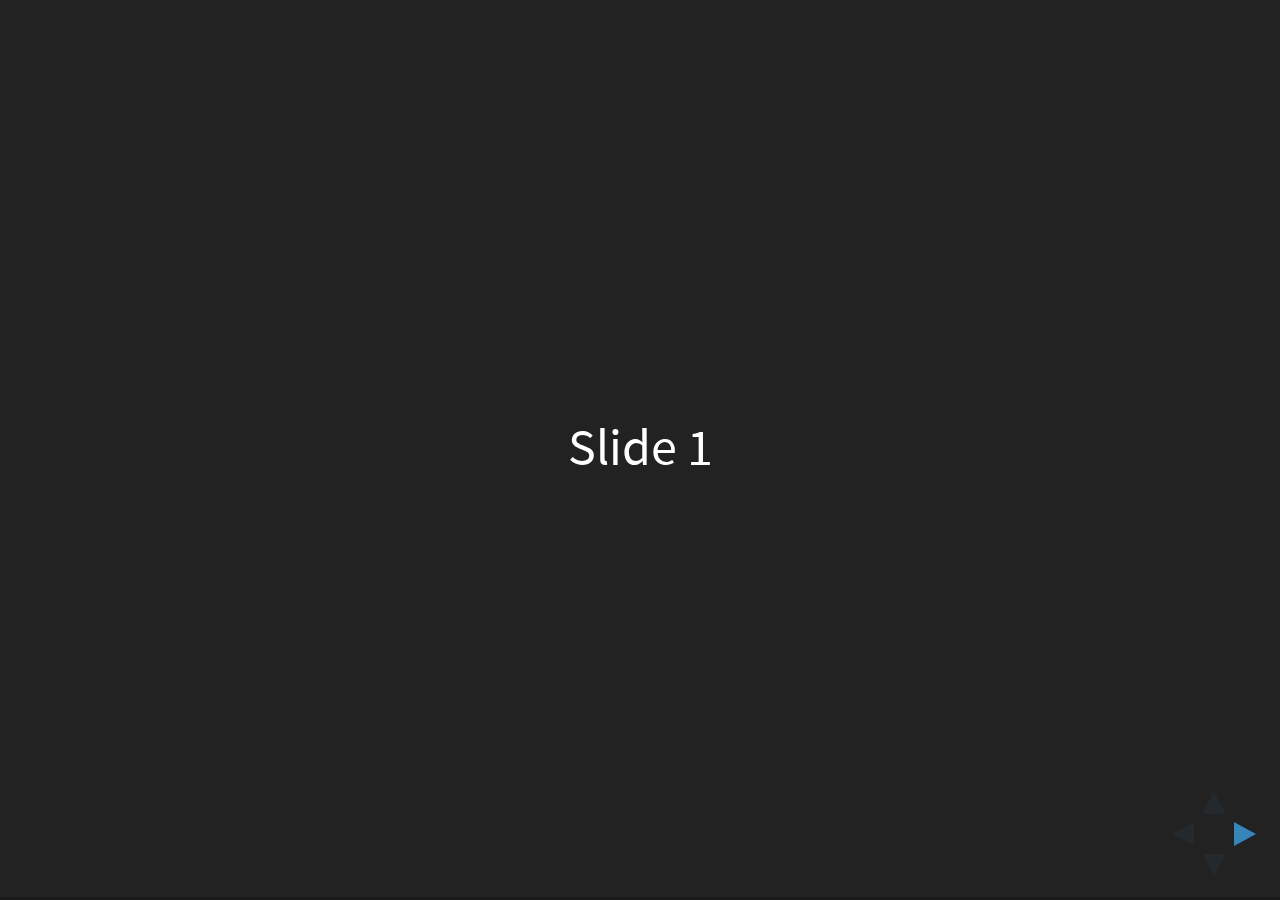
==== st-e-cs/index.html @ 8f4ab937 "add st. E's CS presentation" ====
<!doctype html>
<html>
	<head>
		<meta charset="utf-8">
		<meta name="viewport" content="width=device-width, initial-scale=1.0, maximum-scale=1.0, user-scalable=no">

		<title>reveal.js</title>

		<link rel="stylesheet" href="css/reveal.css">
		<link rel="stylesheet" href="css/theme/black.css">

		<!-- Theme used for syntax highlighting of code -->
		<link rel="stylesheet" href="lib/css/zenburn.css">

		<!-- Printing and PDF exports -->
		<script>
			var link = document.createElement( 'link' );
			link.rel = 'stylesheet';
			link.type = 'text/css';
			link.href = window.location.search.match( /print-pdf/gi ) ? 'css/print/pdf.css' : 'css/print/paper.css';
			document.getElementsByTagName( 'head' )[0].appendChild( link );
		</script>
	</head>
	<body>
		<div class="reveal">
			<div class="slides">
				<section>Slide 1</section>
				<section>Slide 2</section>
			</div>
		</div>

		<script src="lib/js/head.min.js"></script>
		<script src="js/reveal.js"></script>

		<script>
			// More info about config & dependencies:
			// - https://github.com/hakimel/reveal.js#configuration
			// - https://github.com/hakimel/reveal.js#dependencies
			Reveal.initialize({
				dependencies: [
					{ src: 'plugin/markdown/marked.js' },
					{ src: 'plugin/markdown/markdown.js' },
					{ src: 'plugin/notes/notes.js', async: true },
					{ src: 'plugin/highlight/highlight.js', async: true, callback: function() { hljs.initHighlightingOnLoad(); } }
				]
			});
		</script>
	</body>
</html>
---- st-e-cs/css/theme/black.css ----
/**
 * Black theme for reveal.js. This is the opposite of the 'white' theme.
 *
 * By Hakim El Hattab, http://hakim.se
 */
@import url(../../lib/font/source-sans-pro/source-sans-pro.css);
section.has-light-background, section.has-light-background h1, section.has-light-background h2, section.has-light-background h3, section.has-light-background h4, section.has-light-background h5, section.has-light-background h6 {
  color: #222; }

/*********************************************
 * GLOBAL STYLES
 *********************************************/
body {
  background: #222;
  background-color: #222; }

.reveal {
  font-family: "Source Sans Pro", Helvetica, sans-serif;
  font-size: 42px;
  font-weight: normal;
  color: #fff; }

::selection {
  color: #fff;
  background: #bee4fd;
  text-shadow: none; }

::-moz-selection {
  color: #fff;
  background: #bee4fd;
  text-shadow: none; }

.reveal .slides > section,
.reveal .slides > section > section {
  line-height: 1.3;
  font-weight: inherit; }

/*********************************************
 * HEADERS
 *********************************************/
.reveal h1,
.reveal h2,
.reveal h3,
.reveal h4,
.reveal h5,
.reveal h6 {
  margin: 0 0 20px 0;
  color: #fff;
  font-family: "Source Sans Pro", Helvetica, sans-serif;
  font-weight: 600;
  line-height: 1.2;
  letter-spacing: normal;
  text-transform: uppercase;
  text-shadow: none;
  word-wrap: break-word; }

.reveal h1 {
  font-size: 2.5em; }

.reveal h2 {
  font-size: 1.6em; }

.reveal h3 {
  font-size: 1.3em; }

.reveal h4 {
  font-size: 1em; }

.reveal h1 {
  text-shadow: none; }

/*********************************************
 * OTHER
 *********************************************/
.reveal p {
  margin: 20px 0;
  line-height: 1.3; }

/* Ensure certain elements are never larger than the slide itself */
.reveal img,
.reveal video,
.reveal iframe {
  max-width: 95%;
  max-height: 95%; }

.reveal strong,
.reveal b {
  font-weight: bold; }

.reveal em {
  font-style: italic; }

.reveal ol,
.reveal dl,
.reveal ul {
  display: inline-block;
  text-align: left;
  margin: 0 0 0 1em; }

.reveal ol {
  list-style-type: decimal; }

.reveal ul {
  list-style-type: disc; }

.reveal ul ul {
  list-style-type: square; }

.reveal ul ul ul {
  list-style-type: circle; }

.reveal ul ul,
.reveal ul ol,
.reveal ol ol,
.reveal ol ul {
  display: block;
  margin-left: 40px; }

.reveal dt {
  font-weight: bold; }

.reveal dd {
  margin-left: 40px; }

.reveal q,
.reveal blockquote {
  quotes: none; }

.reveal blockquote {
  display: block;
  position: relative;
  width: 70%;
  margin: 20px auto;
  padding: 5px;
  font-style: italic;
  background: rgba(255, 255, 255, 0.05);
  box-shadow: 0px 0px 2px rgba(0, 0, 0, 0.2); }

.reveal blockquote p:first-child,
.reveal blockquote p:last-child {
  display: inline-block; }

.reveal q {
  font-style: italic; }

.reveal pre {
  display: block;
  position: relative;
  width: 90%;
  margin: 20px auto;
  text-align: left;
  font-size: 0.55em;
  font-family: monospace;
  line-height: 1.2em;
  word-wrap: break-word;
  box-shadow: 0px 0px 6px rgba(0, 0, 0, 0.3); }

.reveal code {
  font-family: monospace; }

.reveal pre code {
  display: block;
  padding: 5px;
  overflow: auto;
  max-height: 400px;
  word-wrap: normal; }

.reveal table {
  margin: auto;
  border-collapse: collapse;
  border-spacing: 0; }

.reveal table th {
  font-weight: bold; }

.reveal table th,
.reveal table td {
  text-align: left;
  padding: 0.2em 0.5em 0.2em 0.5em;
  border-bottom: 1px solid; }

.reveal table th[align="center"],
.reveal table td[align="center"] {
  text-align: center; }

.reveal table th[align="right"],
.reveal table td[align="right"] {
  text-align: right; }

.reveal table tbody tr:last-child th,
.reveal table tbody tr:last-child td {
  border-bottom: none; }

.reveal sup {
  vertical-align: super; }

.reveal sub {
  vertical-align: sub; }

.reveal small {
  display: inline-block;
  font-size: 0.6em;
  line-height: 1.2em;
  vertical-align: top; }

.reveal small * {
  vertical-align: top; }

/*********************************************
 * LINKS
 *********************************************/
.reveal a {
  color: #42affa;
  text-decoration: none;
  -webkit-transition: color .15s ease;
  -moz-transition: color .15s ease;
  transition: color .15s ease; }

.reveal a:hover {
  color: #8dcffc;
  text-shadow: none;
  border: none; }

.reveal .roll span:after {
  color: #fff;
  background: #068de9; }

/*********************************************
 * IMAGES
 *********************************************/
.reveal section img {
  margin: 15px 0px;
  background: rgba(255, 255, 255, 0.12);
  border: 4px solid #fff;
  box-shadow: 0 0 10px rgba(0, 0, 0, 0.15); }

.reveal section img.plain {
  border: 0;
  box-shadow: none; }

.reveal a img {
  -webkit-transition: all .15s linear;
  -moz-transition: all .15s linear;
  transition: all .15s linear; }

.reveal a:hover img {
  background: rgba(255, 255, 255, 0.2);
  border-color: #42affa;
  box-shadow: 0 0 20px rgba(0, 0, 0, 0.55); }

/*********************************************
 * NAVIGATION CONTROLS
 *********************************************/
.reveal .controls .navigate-left,
.reveal .controls .navigate-left.enabled {
  border-right-color: #42affa; }

.reveal .controls .navigate-right,
.reveal .controls .navigate-right.enabled {
  border-left-color: #42affa; }

.reveal .controls .navigate-up,
.reveal .controls .navigate-up.enabled {
  border-bottom-color: #42affa; }

.reveal .controls .navigate-down,
.reveal .controls .navigate-down.enabled {
  border-top-color: #42affa; }

.reveal .controls .navigate-left.enabled:hover {
  border-right-color: #8dcffc; }

.reveal .controls .navigate-right.enabled:hover {
  border-left-color: #8dcffc; }

.reveal .controls .navigate-up.enabled:hover {
  border-bottom-color: #8dcffc; }

.reveal .controls .navigate-down.enabled:hover {
  border-top-color: #8dcffc; }

/*********************************************
 * PROGRESS BAR
 *********************************************/
.reveal .progress {
  background: rgba(0, 0, 0, 0.2); }

.reveal .progress span {
  background: #42affa;
  -webkit-transition: width 800ms cubic-bezier(0.26, 0.86, 0.44, 0.985);
  -moz-transition: width 800ms cubic-bezier(0.26, 0.86, 0.44, 0.985);
  transition: width 800ms cubic-bezier(0.26, 0.86, 0.44, 0.985); }
---- st-e-cs/lib/css/zenburn.css ----
/*

Zenburn style from voldmar.ru (c) Vladimir Epifanov <voldmar@voldmar.ru>
based on dark.css by Ivan Sagalaev

*/

.hljs {
  display: block;
  overflow-x: auto;
  padding: 0.5em;
  background: #3f3f3f;
  color: #dcdcdc;
}

.hljs-keyword,
.hljs-selector-tag,
.hljs-tag {
  color: #e3ceab;
}

.hljs-template-tag {
  color: #dcdcdc;
}

.hljs-number {
  color: #8cd0d3;
}

.hljs-variable,
.hljs-template-variable,
.hljs-attribute {
  color: #efdcbc;
}

.hljs-literal {
  color: #efefaf;
}

.hljs-subst {
  color: #8f8f8f;
}

.hljs-title,
.hljs-name,
.hljs-selector-id,
.hljs-selector-class,
.hljs-section,
.hljs-type {
  color: #efef8f;
}

.hljs-symbol,
.hljs-bullet,
.hljs-link {
  color: #dca3a3;
}

.hljs-deletion,
.hljs-string,
.hljs-built_in,
.hljs-builtin-name {
  color: #cc9393;
}

.hljs-addition,
.hljs-comment,
.hljs-quote,
.hljs-meta {
  color: #7f9f7f;
}


.hljs-emphasis {
  font-style: italic;
}

.hljs-strong {
  font-weight: bold;
}
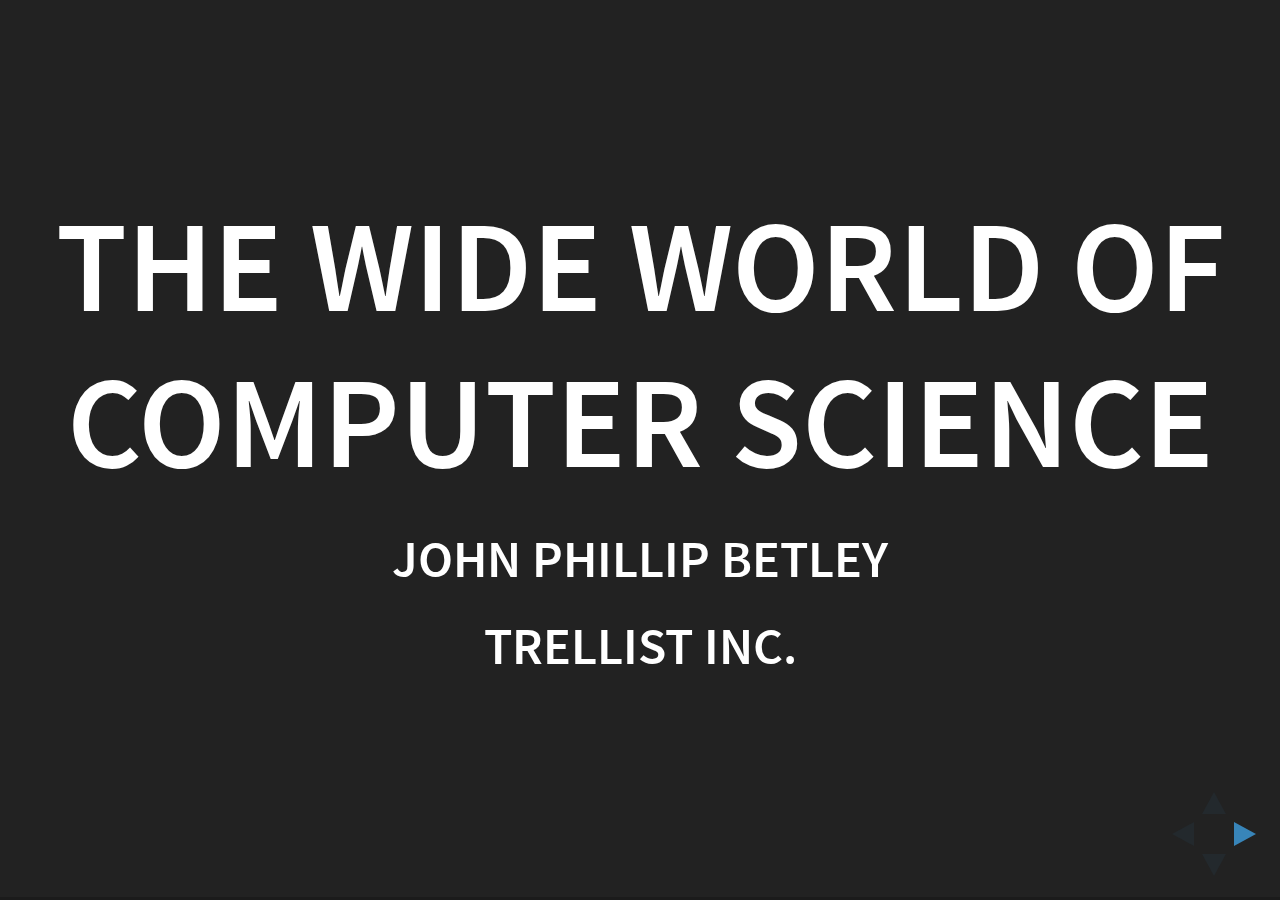
==== commit 06c3773b: "basic outline of presentation" ====
--- a/st-e-cs/index.html
+++ b/st-e-cs/index.html
@@ -24,8 +24,240 @@
 	<body>
 		<div class="reveal">
 			<div class="slides">
-				<section>Slide 1</section>
-				<section>Slide 2</section>
+
+				<section data-transition="slide">
+					<h1>The Wide World of Computer Science</h1>
+					<h4>John Phillip Betley</h4>
+					<h4>Trellist Inc.</h4>
+
+					<aside class="notes">
+						Introduction. thank you for having me.
+						Topics: how i got here, some of my experience, the various jobs in IT
+					</aside>
+				</section>
+
+				<section data-transition="slide">
+					<!-- image of kid on old computer -->
+					<aside class="notes">
+						I was this kid when I was younger.
+						Loved technology and anything to do with it.
+						Maybe turbo button anecdote?
+					</aside>
+				</section>
+
+				<section data-transition="slide">
+					<!-- St. E's Logo then RIT Logo -->
+					<aside class="notes">
+						I graduated from St. E's class of '09, and went on to 
+						RIT, where I graduated with a Bachelor's in CS in '13.
+					</aside>
+				</section>
+
+				<section data-transition="slide">
+					<!-- Picture of Golisano -->
+					<aside class="notes">
+						I went to RIT knowing I wanted to work with computers.
+						Just didn't know what. So many options.
+					</aside>
+				</section>
+
+				<section data-transition="slide">
+					<!-- Picture of WITR -->
+					<aside class="notes">
+						During my Sophomore year, I was hired by WITR
+						to be webmaster.
+					</aside>
+				</section>
+
+				<section data-transition="slide">
+					<!-- Picture of witr.rit.edu -->
+					<aside class="notes">
+						I rebuilt their entire website from the ground up, still in use today.
+						I enjoyed it so much, I knew that what I wanted to do was web dev.
+					</aside>
+				</section>
+
+				<section data-transition="slide">
+					<!-- Picture of WITR servers, Studio X, hockey -->
+					<aside class="notes">
+						I was also eventually elected to serve as Chief Engineer.
+						Learned a lot about server management, radio transmitters, helped map out blueprints
+						for a brand new studio. Even got to call women's hockey games
+					</aside>
+				</section>
+
+				<section data-transition="slide">
+					<!-- Picture of QVC, Progressive, Entre, Ashland, Trellist -->
+					<aside class="notes">
+						During school, and after I worked at a number of places.
+						Most of my work has been in software development. Writing
+						software to solve some business problem or process.
+					</aside>
+				</section>
+
+				<section data-transition="slide">
+					<!-- Picture of IT? -->
+					<aside class="notes">
+						But, there are many other areas within IT.
+						And my experience and line of work is vastly different from others.
+					</aside>
+				</section>
+
+				<section data-transition="slide">
+					<!-- Picture of Software Developer -->
+					<aside class="notes">
+						As I said before, I work as a software developer. Mostly writing code
+						and building applications to meet a specific purpose. Business
+						processes and needs mostly. Encompases
+					</aside>
+				</section>
+
+				<section data-transition="slide">
+					<!-- Picture of web dev, app dev, backend dev -->
+					<aside class="notes">
+						Encompases many different types, like web dev, 
+						app dev, etc.
+					</aside>
+				</section>
+
+				<section data-transition="slide">
+					<!-- Picture of Network Engineer -->
+					<aside class="notes">
+						Network engineers build out the systems of computers and networks
+						that are used by companies.
+					</aside>
+				</section>
+
+				<section data-transition="slide">
+					<!-- Small data center -->
+					<aside class="notes">
+						They sometimes work to manage all the servers in data centers.
+					</aside>
+				</section>
+
+				<section data-transition="slide">
+					<!-- Big data center -->
+					<aside class="notes">
+						Big. Data. Centers.
+					</aside>
+				</section>
+
+				<section data-transition="slide">
+					<!-- IT Crowd Fire Gif -->
+					<aside class="notes">
+						And a lot of times they are the ones who handle catastropic scenarios.
+						They plan for the failures, and ensure that there are backups ready to go
+						when things go wrong.
+					</aside>
+				</section>
+
+				<section data-transition="slide">
+					<!-- Crime Scene Investigation -->
+					<aside class="notes">
+						You can also work in data and security forensics. These are the people
+						who investigate the hacks and network breaches to determine the who and how
+					</aside>
+				</section>
+
+				<section data-transition="slide">
+					<!-- Equifax -->
+					<aside class="notes">
+						Or as a computer and cyber security specialist, who's job it is to find
+						those possible security holes and plug them before someone nefarious comes along.
+					</aside>
+				</section>
+
+				<section data-transition="slide">
+					<!-- Game Dev/Design -->
+					<aside class="notes">
+						The Video Game industry is huge, and there is a demand for quality
+						devs and designers. My Alma Mater, RIT, even has a dedicated program for it,
+						and a St. E's classmate of mine earned a degree in it at RIT.
+					</aside>
+				</section>
+
+				<section data-transition="slide">
+					<!-- Data Analyst and Science -->
+					<aside class="notes">
+						Big Data is big. The world is storing petabytes worth of information, and 
+						there are insights that can be gained from that data. Data scientists
+						study that information and learn how to curate it. A friend of mine worked on
+						a team that took data from farms to help pinpoint the exact farm and field that
+						started an e-coli outbreak.
+					</aside>
+				</section>
+
+				<section data-transition="slide">
+					<!-- Computer Engineering -->
+					<aside class="notes">
+						There is also the hardware side of computing. Software people like me
+						can't do anything, if we have nothing to work on.
+					</aside>
+				</section>
+
+				<section data-transition="slide">
+					<!-- CPU -->
+					<aside class="notes">
+						The world produces huge amounts of technical parts that are pivotal in almost every aspect of society.
+					</aside>
+				</section>
+
+				<section data-transition="slide">
+					<!-- Phone -->
+					<aside class="notes">
+						From cell phones...
+					</aside>
+				</section>
+
+				<section data-transition="slide">
+					<!-- Smart Car -->
+					<aside class="notes">
+						To cars...
+					</aside>
+				</section>
+
+				<section data-transition="slide">
+					<!-- medical equipment -->
+					<aside class="notes">
+						To health...
+					</aside>
+				</section>
+
+				<section data-transition="slide">
+					<!-- ISS/Nasa -->
+					<aside class="notes">
+						and to space.
+					</aside>
+				</section>
+
+				<section data-transition="slide">
+					<!-- Collage of tech -->
+					<aside class="notes">
+						The point is, while software and programming is very important in today's tech,
+						that there's a ton more to this industry that you can explore. And explore now!
+						Learn new technologies, build amazing things. 
+					</aside>
+				</section>
+
+				<section>
+					<!-- Never stop learning -->
+					<p>GitHub Education: <a href="https://education.github.com/">https://education.github.com/</a></p>
+					<p>Microsoft Education: <a href="https://www.microsoft.com/en-us/education">https://www.microsoft.com/en-us/education</a></p>
+					<p>Google Education: <a href="https://edu.google.com/computer-science/">https://edu.google.com/computer-science/</a></p>
+					<aside class="notes">
+						Here are some resources you can use to learn more about various
+						fields, and some teaching resources if you want to dive deeper into
+						certain topics. Some also provide free or discounted services that
+						you can utilize. Some may require you to have your parents agree
+						to terms and conditions, so be mindful of that.
+					</aside>
+				</section>
+
+				<section data-transition="slide">
+					<h1>Thanks! Questions?</h1>
+					<p>Presentation available at: <a href="http://jpbetley.github.io/presentations/st-e-cs">http://jpbetley.github.io/presentations/st-e-cs</a></p>
+					<p>Built using reveal.js: <a href="https://github.com/hakimel/reveal.js">https://github.com/hakimel/reveal.js</a></p>
+				</section>
 			</div>
 		</div>
 
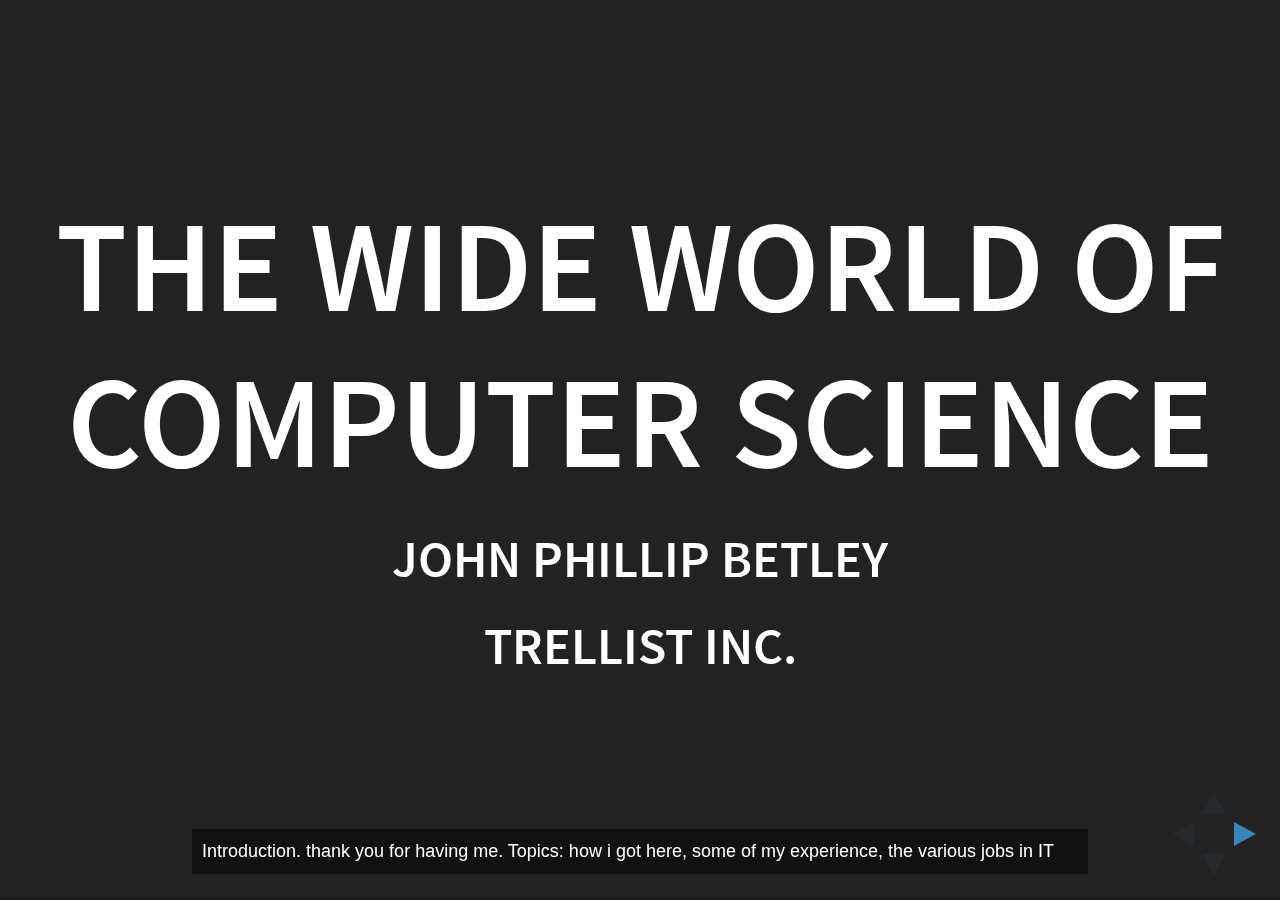
==== commit 2ba38aeb: "default show notes" ====
--- a/st-e-cs/index.html
+++ b/st-e-cs/index.html
@@ -37,15 +37,16 @@
 				</section>
 
 				<section data-transition="slide">
-					<!-- image of kid on old computer -->
+					<img class="stretch" src="images/kid.gif">
 					<aside class="notes">
 						I was this kid when I was younger.
 						Loved technology and anything to do with it.
-						Maybe turbo button anecdote?
-					</aside>
-				</section>
-
-				<section data-transition="slide">
+					</aside>
+				</section>
+
+				<section data-transition="slide">
+					<img src="images/st-e-logo.png">
+					<img class="fragment" src="images/ritlogo-web.jpg">
 					<!-- St. E's Logo then RIT Logo -->
 					<aside class="notes">
 						I graduated from St. E's class of '09, and went on to 
@@ -53,32 +54,45 @@
 					</aside>
 				</section>
 
-				<section data-transition="slide">
+				<section data-transition="slide-in fade-out">
 					<!-- Picture of Golisano -->
+					<img class="stretch" src="images/rit-cs-1.jpg">
 					<aside class="notes">
 						I went to RIT knowing I wanted to work with computers.
-						Just didn't know what. So many options.
-					</aside>
-				</section>
-
-				<section data-transition="slide">
+						Just didn't know what. So many options. Spoke with professors,
+						recommended Computer Science.
+					</aside>
+				</section>
+
+				<section data-transition="fade-in slide-out">
+					<img class="stretch" src="images/rit-cs-2.jpg">
+					<aside class="notes">
+						I went to RIT knowing I wanted to work with computers.
+						Just didn't know what. So many options. Spoke with professors,
+						recommended Computer Science.
+					</aside>
+				</section>
+
+				<section data-transition="slide-in fade-out">
 					<!-- Picture of WITR -->
+					<img src="images/witr-1.jpg">
 					<aside class="notes">
 						During my Sophomore year, I was hired by WITR
 						to be webmaster.
 					</aside>
 				</section>
 
-				<section data-transition="slide">
+				<section data-transition="fade">
 					<!-- Picture of witr.rit.edu -->
+					<img src="images/witr.png">
 					<aside class="notes">
 						I rebuilt their entire website from the ground up, still in use today.
 						I enjoyed it so much, I knew that what I wanted to do was web dev.
 					</aside>
 				</section>
 
-				<section data-transition="slide">
-					<!-- Picture of WITR servers, Studio X, hockey -->
+				<section data-transition="fade">
+					<img src="images/witr-2.jpg">
 					<aside class="notes">
 						I was also eventually elected to serve as Chief Engineer.
 						Learned a lot about server management, radio transmitters, helped map out blueprints
@@ -86,8 +100,29 @@
 					</aside>
 				</section>
 
-				<section data-transition="slide">
+				<section data-transition="fade">
+					<img src="images/witr-3.png">
+					<aside class="notes">
+						I was also eventually elected to serve as Chief Engineer.
+						Learned a lot about server management, radio transmitters, helped map out blueprints
+						for a brand new studio. Even got to call women's hockey games
+					</aside>
+				</section>
+
+				<section data-transition="fade-in slide-out">
+					<!-- Picture of WITR servers, Studio X, hockey -->
+					<img class="stretch" src="images/StudioX.jpg">
+					<aside class="notes">
+						I was also eventually elected to serve as Chief Engineer.
+						Learned a lot about server management, radio transmitters, helped map out blueprints
+						for a brand new studio. Even got to call women's hockey games
+					</aside>
+					
+				</section>
+
+				<section data-transition="slide-in fade-out">
 					<!-- Picture of QVC, Progressive, Entre, Ashland, Trellist -->
+					<img class="stretch" src="images/qvc.png" style="background: white;">
 					<aside class="notes">
 						During school, and after I worked at a number of places.
 						Most of my work has been in software development. Writing
@@ -95,8 +130,35 @@
 					</aside>
 				</section>
 
-				<section data-transition="slide">
-					<!-- Picture of IT? -->
+				<section data-transition="fade">
+					<img src="images/logo-progressive.png" style="background: white;">
+					<aside class="notes">
+						During school, and after I worked at a number of places.
+						Most of my work has been in software development. Writing
+						software to solve some business problem or process.
+					</aside>
+				</section>
+
+				<section data-transition="fade">
+					<img src="images/entrecs.png">
+					<aside class="notes">
+						During school, and after I worked at a number of places.
+						Most of my work has been in software development. Writing
+						software to solve some business problem or process.
+					</aside>
+				</section>
+
+				<section data-transition="fade-in slide-out">
+					<img src="images/trellist.png">
+					<aside class="notes">
+						During school, and after I worked at a number of places.
+						Most of my work has been in software development. Writing
+						software to solve some business problem or process.
+					</aside>
+				</section>
+
+				<section data-transition="slide">
+					<img src="images/it.jpg">
 					<aside class="notes">
 						But, there are many other areas within IT.
 						And my experience and line of work is vastly different from others.
@@ -104,46 +166,43 @@
 				</section>
 
 				<section data-transition="slide">
-					<!-- Picture of Software Developer -->
+					<h3>Software Developer</h3>
+					<img src="images/web-dev.jpeg">
 					<aside class="notes">
 						As I said before, I work as a software developer. Mostly writing code
-						and building applications to meet a specific purpose. Business
-						processes and needs mostly. Encompases
-					</aside>
-				</section>
-
-				<section data-transition="slide">
-					<!-- Picture of web dev, app dev, backend dev -->
-					<aside class="notes">
-						Encompases many different types, like web dev, 
-						app dev, etc.
-					</aside>
-				</section>
-
-				<section data-transition="slide">
-					<!-- Picture of Network Engineer -->
+						and building applications to meet a specific purpose. Encompases many
+						different types, like web dev, app dev, etc.
+					</aside>
+				</section>
+
+				<section data-transition="slide-in fade-out">
+					<h3>Network Engineer</h3>
+					<img src="images/network-engineer.jpg">
 					<aside class="notes">
 						Network engineers build out the systems of computers and networks
 						that are used by companies.
 					</aside>
 				</section>
 
-				<section data-transition="slide">
+				<section data-transition="fade">
 					<!-- Small data center -->
+					<img src="images/data-center.jpg">
 					<aside class="notes">
 						They sometimes work to manage all the servers in data centers.
 					</aside>
 				</section>
 
-				<section data-transition="slide">
+				<section data-transition="fade">
 					<!-- Big data center -->
+					<img src="images/big-data-center.jpg">
 					<aside class="notes">
 						Big. Data. Centers.
 					</aside>
 				</section>
 
-				<section data-transition="slide">
+				<section data-transition="fade-in slide-out">
 					<!-- IT Crowd Fire Gif -->
+					<img src="images/it-crowd.gif">
 					<aside class="notes">
 						And a lot of times they are the ones who handle catastropic scenarios.
 						They plan for the failures, and ensure that there are backups ready to go
@@ -153,6 +212,8 @@
 
 				<section data-transition="slide">
 					<!-- Crime Scene Investigation -->
+					<h3>Computer Forensics</h3>
+					<img class="stretch" src="images/forensics.jpg">
 					<aside class="notes">
 						You can also work in data and security forensics. These are the people
 						who investigate the hacks and network breaches to determine the who and how
@@ -161,6 +222,8 @@
 
 				<section data-transition="slide">
 					<!-- Equifax -->
+					<h3>Computer Security</h3>
+					<img class="stretch" src="images/security.jpg">
 					<aside class="notes">
 						Or as a computer and cyber security specialist, who's job it is to find
 						those possible security holes and plug them before someone nefarious comes along.
@@ -169,6 +232,8 @@
 
 				<section data-transition="slide">
 					<!-- Game Dev/Design -->
+					<h3>Game Designer</h3>
+					<img class="stretch" src="images/game-dev.jpg">
 					<aside class="notes">
 						The Video Game industry is huge, and there is a demand for quality
 						devs and designers. My Alma Mater, RIT, even has a dedicated program for it,
@@ -178,6 +243,8 @@
 
 				<section data-transition="slide">
 					<!-- Data Analyst and Science -->
+					<h3>Data Analyst</h3>
+					<img src="images/big-data.jpeg">
 					<aside class="notes">
 						Big Data is big. The world is storing petabytes worth of information, and 
 						there are insights that can be gained from that data. Data scientists
@@ -189,49 +256,50 @@
 
 				<section data-transition="slide">
 					<!-- Computer Engineering -->
+					<h3>Computer Engineer</h3>
+					<img src="images/comp-eng.jpg">
 					<aside class="notes">
 						There is also the hardware side of computing. Software people like me
-						can't do anything, if we have nothing to work on.
-					</aside>
-				</section>
-
-				<section data-transition="slide">
-					<!-- CPU -->
-					<aside class="notes">
-						The world produces huge amounts of technical parts that are pivotal in almost every aspect of society.
-					</aside>
-				</section>
-
-				<section data-transition="slide">
+						can't do anything, if we have nothing to work on. Together with all these other
+						professions, technology reaches into all aspects of our lives.
+					</aside>
+				</section>
+
+				<section data-transition="slide-in fade-out">
 					<!-- Phone -->
-					<aside class="notes">
-						From cell phones...
-					</aside>
-				</section>
-
-				<section data-transition="slide">
+					<img src="images/phone.jpg">
+					<aside class="notes">
+						From the way we communicate...
+					</aside>
+				</section>
+
+				<section data-transition="fade">
 					<!-- Smart Car -->
-					<aside class="notes">
-						To cars...
-					</aside>
-				</section>
-
-				<section data-transition="slide">
+					<img src="images/car.jpg">
+					<aside class="notes">
+						To how we travel...
+					</aside>
+				</section>
+
+				<section data-transition="fade">
 					<!-- medical equipment -->
-					<aside class="notes">
-						To health...
-					</aside>
-				</section>
-
-				<section data-transition="slide">
+					<img class="stretch" src="images/health.jpg">
+					<aside class="notes">
+						To our health...
+					</aside>
+				</section>
+
+				<section data-transition="fade-in slide-out">
 					<!-- ISS/Nasa -->
-					<aside class="notes">
-						and to space.
+					<img src="images/space.jpg">
+					<aside class="notes">
+						and beyond.
 					</aside>
 				</section>
 
 				<section data-transition="slide">
 					<!-- Collage of tech -->
+					<img class="stretch" src="images/jobs.jpg">
 					<aside class="notes">
 						The point is, while software and programming is very important in today's tech,
 						that there's a ton more to this industry that you can explore. And explore now!
@@ -239,17 +307,15 @@
 					</aside>
 				</section>
 
-				<section>
+				<section data-transition="slide">
+					<h3>Never Stop Learning!</h3>
 					<!-- Never stop learning -->
 					<p>GitHub Education: <a href="https://education.github.com/">https://education.github.com/</a></p>
 					<p>Microsoft Education: <a href="https://www.microsoft.com/en-us/education">https://www.microsoft.com/en-us/education</a></p>
 					<p>Google Education: <a href="https://edu.google.com/computer-science/">https://edu.google.com/computer-science/</a></p>
 					<aside class="notes">
-						Here are some resources you can use to learn more about various
-						fields, and some teaching resources if you want to dive deeper into
-						certain topics. Some also provide free or discounted services that
-						you can utilize. Some may require you to have your parents agree
-						to terms and conditions, so be mindful of that.
+						Never stop learning. Here are some resources you can use. Some also provide free or discounted services that you can utilize. Some may require you to have your parents agree
+						to terms and conditions, so be mindful of that. Code.org, Codecademy, etc.
 					</aside>
 				</section>
 
@@ -269,6 +335,7 @@
 			// - https://github.com/hakimel/reveal.js#configuration
 			// - https://github.com/hakimel/reveal.js#dependencies
 			Reveal.initialize({
+				showNotes: true,
 				dependencies: [
 					{ src: 'plugin/markdown/marked.js' },
 					{ src: 'plugin/markdown/markdown.js' },
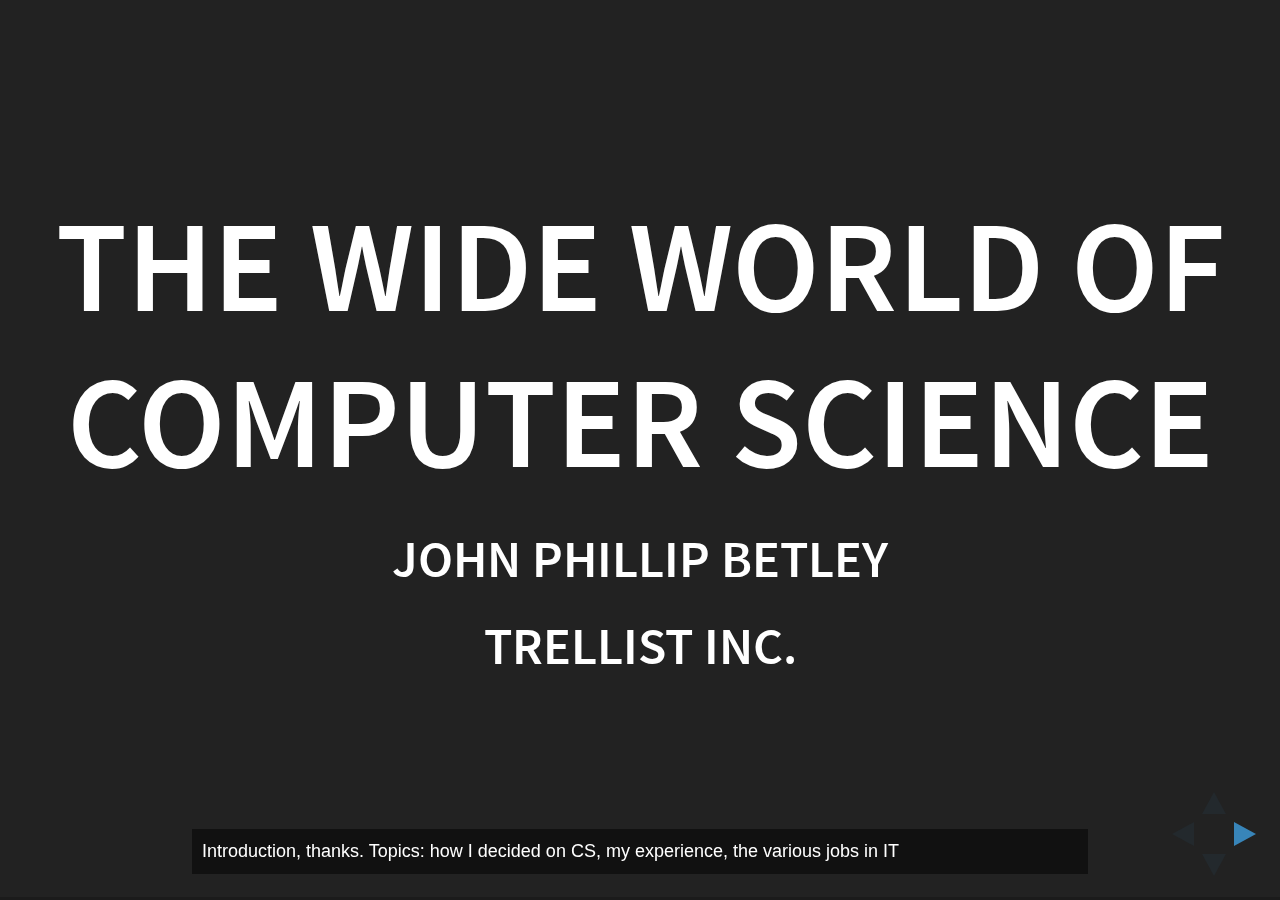
==== commit 77af49cc: "Edit notes" ====
--- a/st-e-cs/index.html
+++ b/st-e-cs/index.html
@@ -31,8 +31,8 @@
 					<h4>Trellist Inc.</h4>
 
 					<aside class="notes">
-						Introduction. thank you for having me.
-						Topics: how i got here, some of my experience, the various jobs in IT
+						Introduction, thanks.
+						Topics: how I decided on CS, my experience, the various jobs in IT
 					</aside>
 				</section>
 
